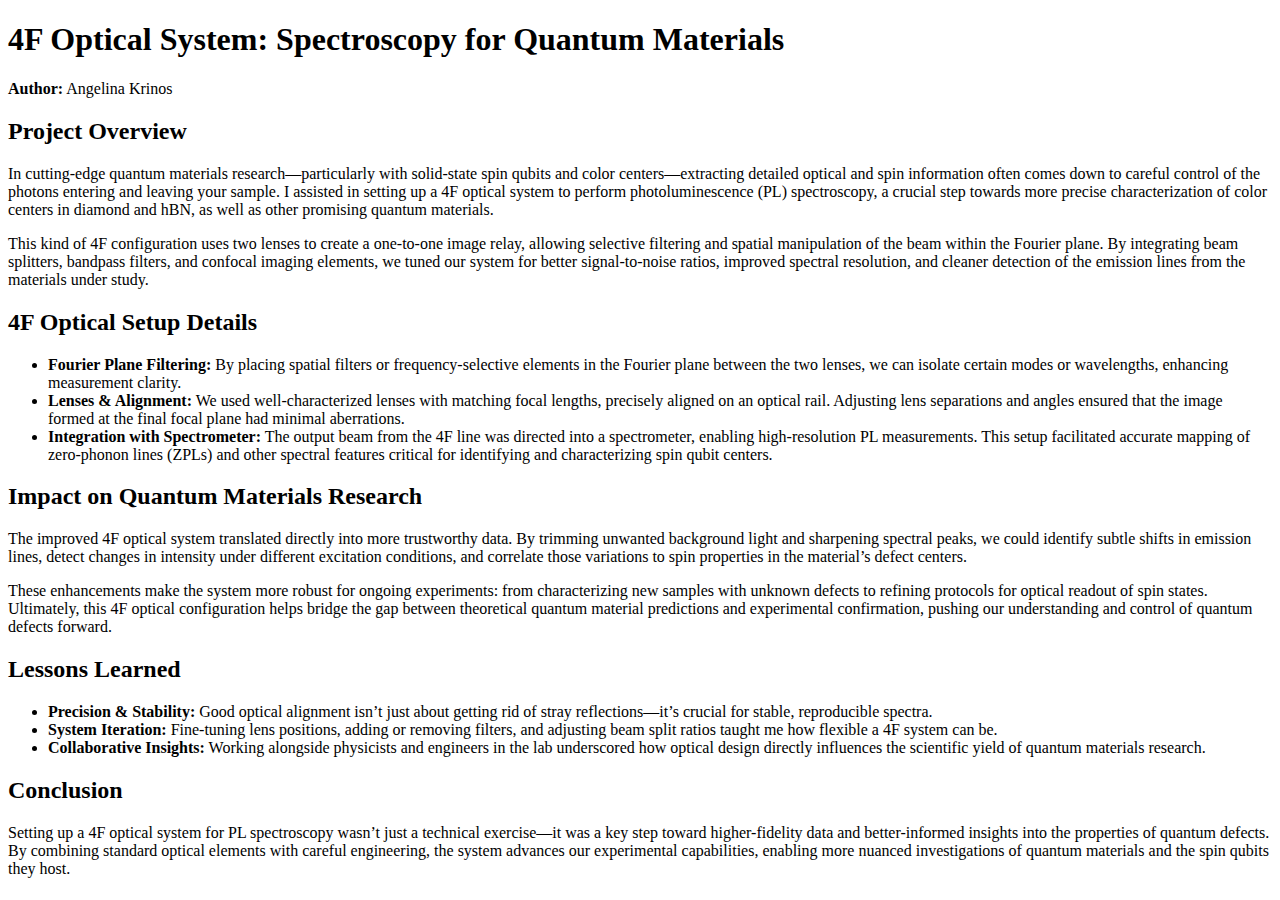
==== projects/4f-optical-system.html @ 4bdda3cf "Create 4f-optical-system.html" ====
<!DOCTYPE html>
<html lang="en">
<head>
    <meta charset="UTF-8">
    <meta name="viewport" content="width=device-width, initial-scale=1.0">
    <title>4F Optical System: Spectroscopy for Quantum Materials</title>
    <link rel="stylesheet" href="assets/styles.css">
</head>
<body>

<header>
    <h1>4F Optical System: Spectroscopy for Quantum Materials</h1>
    <p><strong>Author:</strong> Angelina Krinos</p>
</header>

<section id="introduction">
    <h2>Project Overview</h2>
    <p>
        In cutting-edge quantum materials research—particularly with solid-state spin qubits and color centers—extracting 
        detailed optical and spin information often comes down to careful control of the photons entering and leaving 
        your sample. I assisted in setting up a 4F optical system to perform photoluminescence (PL) spectroscopy, a crucial 
        step towards more precise characterization of color centers in diamond and hBN, as well as other promising quantum materials.
    </p>
    <p>
        This kind of 4F configuration uses two lenses to create a one-to-one image relay, allowing selective filtering and 
        spatial manipulation of the beam within the Fourier plane. By integrating beam splitters, bandpass filters, and 
        confocal imaging elements, we tuned our system for better signal-to-noise ratios, improved spectral resolution, 
        and cleaner detection of the emission lines from the materials under study.
    </p>
</section>

<section id="setup">
    <h2>4F Optical Setup Details</h2>
    <ul>
        <li><strong>Fourier Plane Filtering:</strong> By placing spatial filters or frequency-selective elements in the 
            Fourier plane between the two lenses, we can isolate certain modes or wavelengths, enhancing measurement clarity.</li>
        <li><strong>Lenses & Alignment:</strong> We used well-characterized lenses with matching focal lengths, precisely 
            aligned on an optical rail. Adjusting lens separations and angles ensured that the image formed at the final 
            focal plane had minimal aberrations.</li>
        <li><strong>Integration with Spectrometer:</strong> The output beam from the 4F line was directed into a spectrometer, 
            enabling high-resolution PL measurements. This setup facilitated accurate mapping of zero-phonon lines (ZPLs) and 
            other spectral features critical for identifying and characterizing spin qubit centers.</li>
    </ul>
</section>

<section id="results">
    <h2>Impact on Quantum Materials Research</h2>
    <p>
        The improved 4F optical system translated directly into more trustworthy data. By trimming unwanted background 
        light and sharpening spectral peaks, we could identify subtle shifts in emission lines, detect changes in 
        intensity under different excitation conditions, and correlate those variations to spin properties in the 
        material’s defect centers.
    </p>
    <p>
        These enhancements make the system more robust for ongoing experiments: from characterizing new samples with 
        unknown defects to refining protocols for optical readout of spin states. Ultimately, this 4F optical 
        configuration helps bridge the gap between theoretical quantum material predictions and experimental confirmation, 
        pushing our understanding and control of quantum defects forward.
    </p>
</section>

<section id="learnings">
    <h2>Lessons Learned</h2>
    <ul>
        <li><strong>Precision & Stability:</strong> Good optical alignment isn’t just about getting rid of stray reflections—it’s crucial for stable, reproducible spectra.</li>
        <li><strong>System Iteration:</strong> Fine-tuning lens positions, adding or removing filters, and adjusting beam split ratios taught me how flexible a 4F system can be.</li>
        <li><strong>Collaborative Insights:</strong> Working alongside physicists and engineers in the lab underscored how optical design directly influences the scientific yield of quantum materials research.</li>
    </ul>
</section>

<section id="conclusion">
    <h2>Conclusion</h2>
    <p>
        Setting up a 4F optical system for PL spectroscopy wasn’t just a technical exercise—it was a key step toward 
        higher-fidelity data and better-informed insights into the properties of quantum defects. By combining standard 
        optical elements with careful engineering, the system advances our experimental capabilities, enabling more 
        nuanced investigations of quantum materials and the spin qubits they host.
    </p>
</section>

</body>
</html>
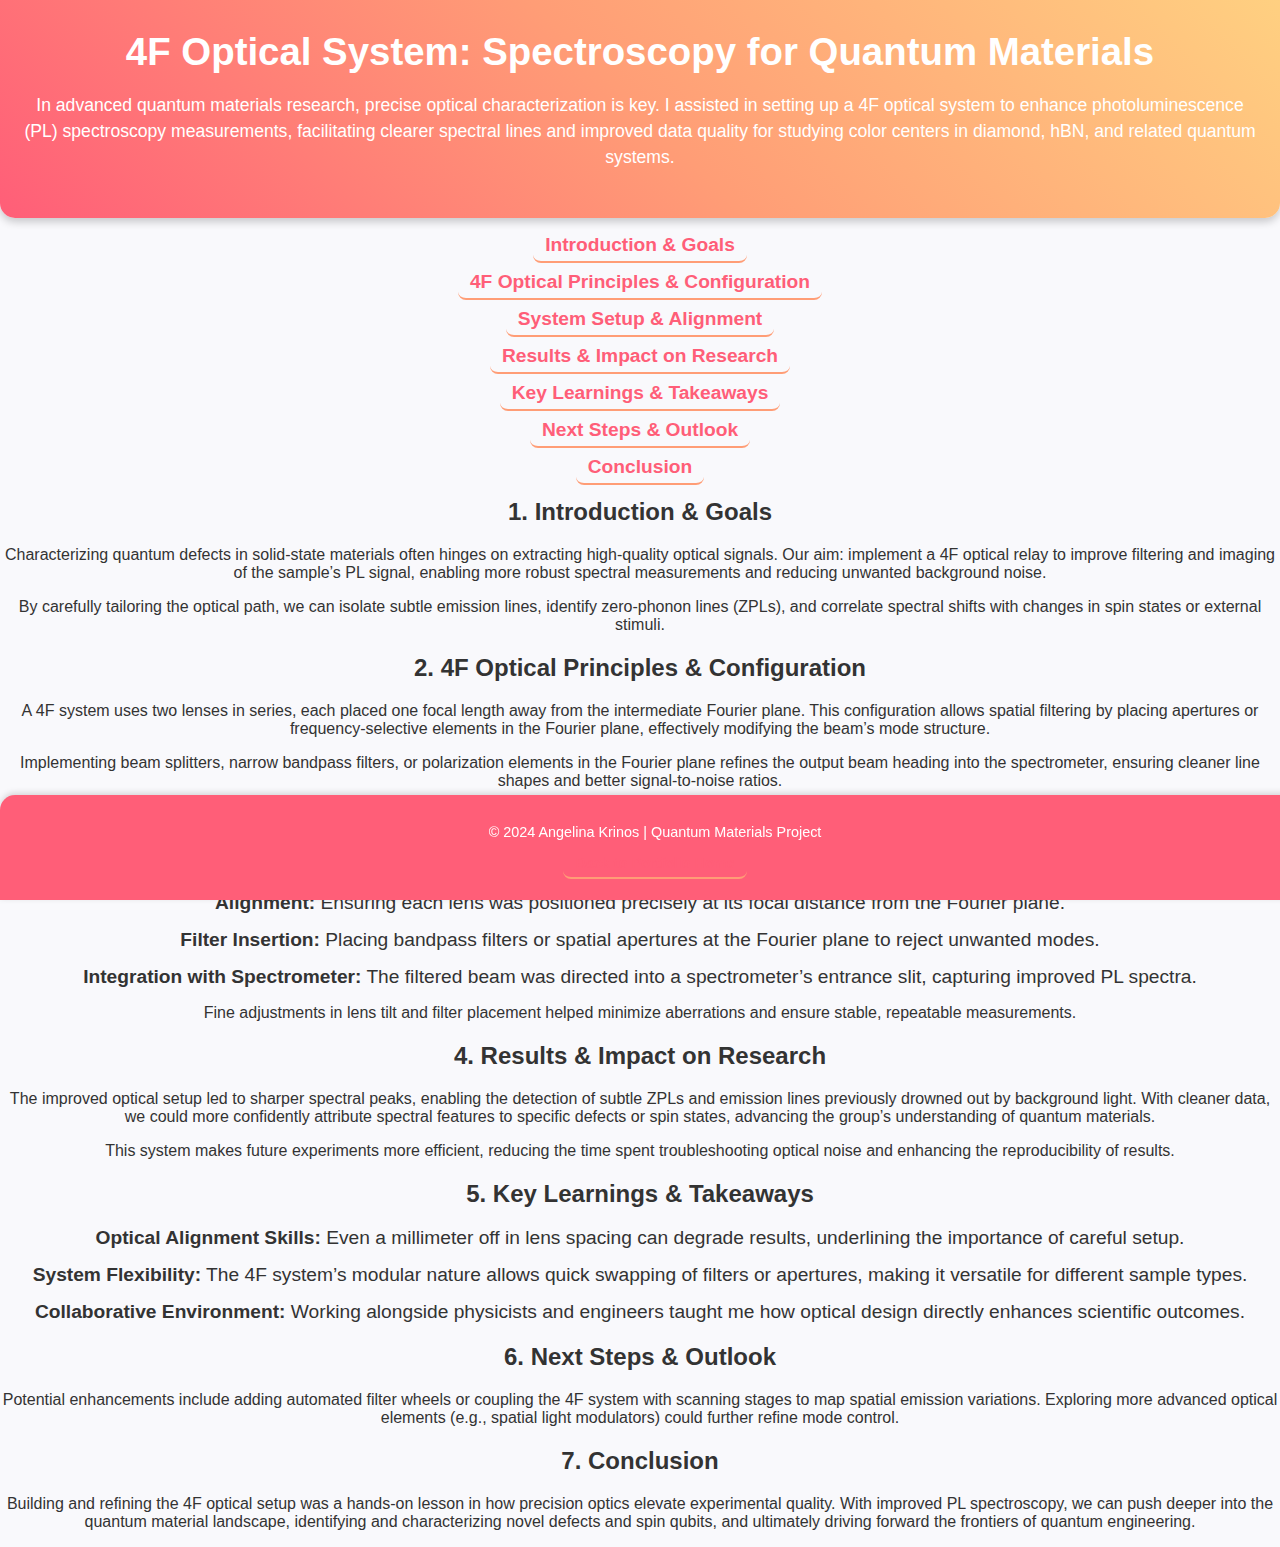
==== commit 55535ade: "Update 4f-optical-system.html" ====
--- a/projects/4f-optical-system.html
+++ b/projects/4f-optical-system.html
@@ -3,80 +3,130 @@
 <head>
     <meta charset="UTF-8">
     <meta name="viewport" content="width=device-width, initial-scale=1.0">
-    <title>4F Optical System: Spectroscopy for Quantum Materials</title>
-    <link rel="stylesheet" href="assets/styles.css">
+    <title>4F Optical System: Spectroscopy for Quantum Materials - Angelina Krinos</title>
+    <link rel="stylesheet" href="../assets/styles.css">
 </head>
 <body>
 
-<header>
-    <h1>4F Optical System: Spectroscopy for Quantum Materials</h1>
-    <p><strong>Author:</strong> Angelina Krinos</p>
-</header>
+    <header class="project-header">
+        <h1>4F Optical System: Spectroscopy for Quantum Materials</h1>
+        <p>
+            In advanced quantum materials research, precise optical characterization is key. I assisted in setting up 
+            a 4F optical system to enhance photoluminescence (PL) spectroscopy measurements, facilitating clearer 
+            spectral lines and improved data quality for studying color centers in diamond, hBN, and related quantum 
+            systems.
+        </p>
+    </header>
 
-<section id="introduction">
-    <h2>Project Overview</h2>
-    <p>
-        In cutting-edge quantum materials research—particularly with solid-state spin qubits and color centers—extracting 
-        detailed optical and spin information often comes down to careful control of the photons entering and leaving 
-        your sample. I assisted in setting up a 4F optical system to perform photoluminescence (PL) spectroscopy, a crucial 
-        step towards more precise characterization of color centers in diamond and hBN, as well as other promising quantum materials.
-    </p>
-    <p>
-        This kind of 4F configuration uses two lenses to create a one-to-one image relay, allowing selective filtering and 
-        spatial manipulation of the beam within the Fourier plane. By integrating beam splitters, bandpass filters, and 
-        confocal imaging elements, we tuned our system for better signal-to-noise ratios, improved spectral resolution, 
-        and cleaner detection of the emission lines from the materials under study.
-    </p>
-</section>
+    <nav class="project-nav">
+        <ul>
+            <li><a href="#introduction">Introduction & Goals</a></li>
+            <li><a href="#principles">4F Optical Principles & Configuration</a></li>
+            <li><a href="#setup">System Setup & Alignment</a></li>
+            <li><a href="#results">Results & Impact on Research</a></li>
+            <li><a href="#learnings">Key Learnings & Takeaways</a></li>
+            <li><a href="#future">Next Steps & Outlook</a></li>
+            <li><a href="#conclusion">Conclusion</a></li>
+        </ul>
+    </nav>
 
-<section id="setup">
-    <h2>4F Optical Setup Details</h2>
-    <ul>
-        <li><strong>Fourier Plane Filtering:</strong> By placing spatial filters or frequency-selective elements in the 
-            Fourier plane between the two lenses, we can isolate certain modes or wavelengths, enhancing measurement clarity.</li>
-        <li><strong>Lenses & Alignment:</strong> We used well-characterized lenses with matching focal lengths, precisely 
-            aligned on an optical rail. Adjusting lens separations and angles ensured that the image formed at the final 
-            focal plane had minimal aberrations.</li>
-        <li><strong>Integration with Spectrometer:</strong> The output beam from the 4F line was directed into a spectrometer, 
-            enabling high-resolution PL measurements. This setup facilitated accurate mapping of zero-phonon lines (ZPLs) and 
-            other spectral features critical for identifying and characterizing spin qubit centers.</li>
-    </ul>
-</section>
+    <main>
 
-<section id="results">
-    <h2>Impact on Quantum Materials Research</h2>
-    <p>
-        The improved 4F optical system translated directly into more trustworthy data. By trimming unwanted background 
-        light and sharpening spectral peaks, we could identify subtle shifts in emission lines, detect changes in 
-        intensity under different excitation conditions, and correlate those variations to spin properties in the 
-        material’s defect centers.
-    </p>
-    <p>
-        These enhancements make the system more robust for ongoing experiments: from characterizing new samples with 
-        unknown defects to refining protocols for optical readout of spin states. Ultimately, this 4F optical 
-        configuration helps bridge the gap between theoretical quantum material predictions and experimental confirmation, 
-        pushing our understanding and control of quantum defects forward.
-    </p>
-</section>
+        <section id="introduction">
+            <h2>1. Introduction & Goals</h2>
+            <p>
+                Characterizing quantum defects in solid-state materials often hinges on extracting high-quality optical 
+                signals. Our aim: implement a 4F optical relay to improve filtering and imaging of the sample’s PL signal, 
+                enabling more robust spectral measurements and reducing unwanted background noise.
+            </p>
+            <p>
+                By carefully tailoring the optical path, we can isolate subtle emission lines, identify zero-phonon 
+                lines (ZPLs), and correlate spectral shifts with changes in spin states or external stimuli.
+            </p>
+        </section>
 
-<section id="learnings">
-    <h2>Lessons Learned</h2>
-    <ul>
-        <li><strong>Precision & Stability:</strong> Good optical alignment isn’t just about getting rid of stray reflections—it’s crucial for stable, reproducible spectra.</li>
-        <li><strong>System Iteration:</strong> Fine-tuning lens positions, adding or removing filters, and adjusting beam split ratios taught me how flexible a 4F system can be.</li>
-        <li><strong>Collaborative Insights:</strong> Working alongside physicists and engineers in the lab underscored how optical design directly influences the scientific yield of quantum materials research.</li>
-    </ul>
-</section>
+        <section id="principles">
+            <h2>2. 4F Optical Principles & Configuration</h2>
+            <p>
+                A 4F system uses two lenses in series, each placed one focal length away from the intermediate Fourier plane. 
+                This configuration allows spatial filtering by placing apertures or frequency-selective elements in the 
+                Fourier plane, effectively modifying the beam’s mode structure.
+            </p>
+            <p>
+                Implementing beam splitters, narrow bandpass filters, or polarization elements in the Fourier plane 
+                refines the output beam heading into the spectrometer, ensuring cleaner line shapes and better 
+                signal-to-noise ratios.
+            </p>
+        </section>
 
-<section id="conclusion">
-    <h2>Conclusion</h2>
-    <p>
-        Setting up a 4F optical system for PL spectroscopy wasn’t just a technical exercise—it was a key step toward 
-        higher-fidelity data and better-informed insights into the properties of quantum defects. By combining standard 
-        optical elements with careful engineering, the system advances our experimental capabilities, enabling more 
-        nuanced investigations of quantum materials and the spin qubits they host.
-    </p>
-</section>
+        <section id="setup">
+            <h2>3. System Setup & Alignment</h2>
+            <p>
+                I helped mount the lenses and adjustable filter holders on an optical rail. The key steps:
+            </p>
+            <ul>
+                <li><strong>Alignment:</strong> Ensuring each lens was positioned precisely at its focal distance 
+                    from the Fourier plane.</li>
+                <li><strong>Filter Insertion:</strong> Placing bandpass filters or spatial apertures at the Fourier plane 
+                    to reject unwanted modes.</li>
+                <li><strong>Integration with Spectrometer:</strong> The filtered beam was directed into a spectrometer’s 
+                    entrance slit, capturing improved PL spectra.</li>
+            </ul>
+            <p>
+                Fine adjustments in lens tilt and filter placement helped minimize aberrations and ensure stable, repeatable measurements.
+            </p>
+        </section>
+
+        <section id="results">
+            <h2>4. Results & Impact on Research</h2>
+            <p>
+                The improved optical setup led to sharper spectral peaks, enabling the detection of subtle ZPLs and 
+                emission lines previously drowned out by background light. With cleaner data, we could more confidently 
+                attribute spectral features to specific defects or spin states, advancing the group’s understanding of 
+                quantum materials.
+            </p>
+            <p>
+                This system makes future experiments more efficient, reducing the time spent troubleshooting optical noise 
+                and enhancing the reproducibility of results.
+            </p>
+        </section>
+
+        <section id="learnings">
+            <h2>5. Key Learnings & Takeaways</h2>
+            <ul>
+                <li><strong>Optical Alignment Skills:</strong> Even a millimeter off in lens spacing can degrade results, 
+                    underlining the importance of careful setup.</li>
+                <li><strong>System Flexibility:</strong> The 4F system’s modular nature allows quick swapping of filters or apertures, 
+                    making it versatile for different sample types.</li>
+                <li><strong>Collaborative Environment:</strong> Working alongside physicists and engineers taught me how optical 
+                    design directly enhances scientific outcomes.</li>
+            </ul>
+        </section>
+
+        <section id="future">
+            <h2>6. Next Steps & Outlook</h2>
+            <p>
+                Potential enhancements include adding automated filter wheels or coupling the 4F system with scanning 
+                stages to map spatial emission variations. Exploring more advanced optical elements (e.g., spatial light 
+                modulators) could further refine mode control.
+            </p>
+        </section>
+
+        <section id="conclusion">
+            <h2>7. Conclusion</h2>
+            <p>
+                Building and refining the 4F optical setup was a hands-on lesson in how precision optics elevate experimental 
+                quality. With improved PL spectroscopy, we can push deeper into the quantum material landscape, identifying 
+                and characterizing novel defects and spin qubits, and ultimately driving forward the frontiers of quantum engineering.
+            </p>
+        </section>
+
+    </main>
+
+    <footer class="project-footer">
+        <p>&copy; 2024 Angelina Krinos | Quantum Materials Project</p>
+        <p><a href="../index.html">Back to Portfolio Home</a></p>
+    </footer>
 
 </body>
 </html>
--- a/assets/styles.css
+++ b/assets/styles.css
@@ -0,0 +1,79 @@
+/* General styles */
+body {
+    font-family: 'Roboto', sans-serif;
+    margin: 0;
+    padding: 0;
+    background-color: #f9f9fc;
+    color: #333;
+    text-align: center;
+}
+
+/* Header */
+header {
+    font-family: 'Montserrat', sans-serif;
+    background: linear-gradient(45deg, #ff5e78, #ff9d76, #ffd081);
+    color: #fff;
+    padding: 30px 20px;
+    border-radius: 0 0 15px 15px;
+    box-shadow: 0px 4px 8px rgba(0, 0, 0, 0.2);
+}
+
+header h1 {
+    font-size: 2.4em;
+    margin: 0;
+}
+
+header p {
+    font-size: 1.1em;
+    line-height: 1.5;
+}
+
+/* Section for projects */
+#projects {
+    padding: 30px 20px;
+}
+#projects h2 {
+    font-family: 'Montserrat', sans-serif;
+    color: #ff5e78;
+    font-size: 1.8em;
+    margin-bottom: 15px;
+}
+
+ul {
+    list-style: none;
+    padding: 0;
+}
+
+li {
+    margin: 15px 0;
+    font-size: 1.2em;
+}
+
+a {
+    text-decoration: none;
+    color: #ff5e78;
+    font-weight: bold;
+    border-bottom: 2px solid #ff9d76;
+    padding: 6px 12px;
+    border-radius: 8px;
+    transition: background-color 0.3s, color 0.3s;
+}
+
+a:hover {
+    background-color: #ff9d76;
+    color: #fff;
+}
+
+/* Footer */
+footer {
+    font-family: 'Roboto', sans-serif;
+    background: #ff5e78;
+    color: #fff;
+    padding: 15px;
+    font-size: 0.9em;
+    position: fixed;
+    bottom: 0;
+    width: 100%;
+    border-radius: 15px 15px 0 0;
+    box-shadow: 0px -2px 6px rgba(0, 0, 0, 0.15);
+}
